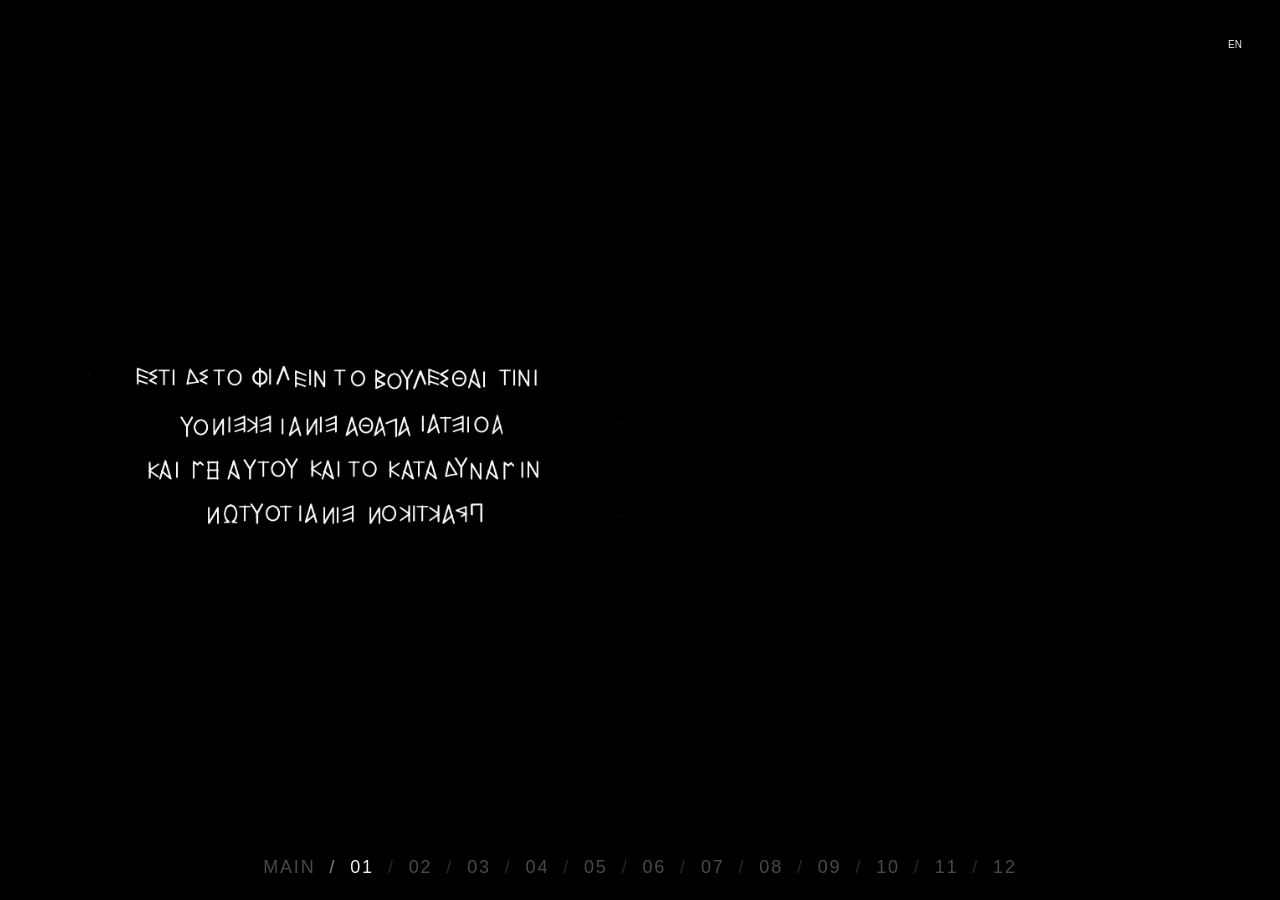
==== 01.html @ e30f0415 "Refine detail navigation and reading pace Double desktop fold highlighting, add mobile previous/next" ====
<!doctype html>
<html lang="ko">
<head>
  <meta charset="utf-8">
  <meta name="viewport" content="width=device-width, initial-scale=1">
  <meta name="description" content="Love receptor is an interactive reading experience exploring how love is written, translated, and revealed across twelve languages and literary traditions.">
  <meta name="theme-color" content="#000000">
  <meta name="robots" content="index, follow">
  <link rel="icon" type="image/png" sizes="64x64" href="favicon.png">
  <link rel="apple-touch-icon" sizes="180x180" href="apple-touch-icon.png">
  <link rel="canonical" href="https://taejuneyoun.github.io/Love-receptor/01.html">
  <meta property="og:type" content="website">
  <meta property="og:url" content="https://taejuneyoun.github.io/Love-receptor/01.html">
  <meta property="og:site_name" content="Love receptor">
  <meta property="og:title" content="Love receptor">
  <meta property="og:description" content="Love receptor is an interactive reading experience exploring how love is written, translated, and revealed across twelve languages and literary traditions.">
  <meta property="og:image" content="https://taejuneyoun.github.io/Love-receptor/og-preview.png">
  <meta property="og:image:type" content="image/png">
  <meta property="og:image:width" content="2816">
  <meta property="og:image:height" content="2136">
  <meta property="og:image:alt" content="Love receptor interactive works floating in three-dimensional space">
  <meta name="twitter:card" content="summary_large_image">
  <meta name="twitter:title" content="Love receptor">
  <meta name="twitter:description" content="Love receptor is an interactive reading experience exploring how love is written, translated, and revealed across twelve languages and literary traditions.">
  <meta name="twitter:image" content="https://taejuneyoun.github.io/Love-receptor/og-preview.png">
  <script src="entry-transition.js"></script>
  <link rel="stylesheet" href="cursor.css">
  <script src="cursor.js" defer></script>
  <script src="mobile-navigation.js" defer></script>
  <title>Love receptor — 01</title>
  <style>
    :root { --ink: #000000; --paper: #f1f0eb; }
    * { box-sizing: border-box; }
    html { background: var(--ink); }
    body {
      margin: 0;
      background: var(--ink);
      color: var(--paper);
      font-family: "Helvetica Neue", Helvetica, Arial, sans-serif;
      font-weight: 300;
    }
    button, a { color: inherit; font: inherit; }
    button { border: 0; background: none; cursor: pointer; }
    .site-shell {
      min-height: 100svh;
      padding: 30px 38px 58px;
      display: flex;
      flex-direction: column;
    }
    header {
      min-height: 28px;
      display: flex;
      align-items: center;
      justify-content: flex-end;
      font-size: 10px;
      letter-spacing: .18em;
    }
    .brand { text-decoration: none; }
    .pages {
      position: fixed;
      left: 50%;
      bottom: 22px;
      z-index: 10;
      display: flex;
      gap: 7px;
      font-size: 9px;
      white-space: nowrap;
      transform: translateX(-50%);
    }
    .pages a { text-decoration: none; opacity: .3; }
    .pages a + a::before { content: "/"; margin-right: 7px; opacity: .55; }
    .pages a.active, .pages a:hover { opacity: 1; }
    .language { display: flex; align-items: center; gap: 10px; }
    .language button { padding: 3px 0; opacity: .34; transition: opacity .2s; }
    .language button + button::before { content: "/"; margin-right: 10px; opacity: .6; }
    .language button.active, .language button:hover { opacity: 1; }
    .work {
      flex: 1;
      display: grid;
      grid-template-columns: minmax(0, 1.08fr) minmax(320px, .92fr);
      gap: clamp(50px, 8vw, 150px);
      align-items: center;
      padding: 7vh 3vw 8vh;
    }
    .inscription {
      position: relative;
      height: min(62vh, 610px);
      min-height: 430px;
      overflow: hidden;
      cursor: crosshair;
      touch-action: none;
      user-select: none;
    }
    .inscription.dragging { cursor: grabbing; }
    .inscription canvas { position: absolute; inset: 0; z-index: 1; }
    .glyph-artwork {
      position: absolute;
      z-index: 2;
      pointer-events: none;
      mix-blend-mode: difference;
      max-width: none;
      user-select: none;
    }
    .direction {
      position: absolute;
      left: 0;
      right: 0;
      z-index: 3;
      display: flex;
      flex-direction: column;
      justify-content: space-around;
      color: #777;
      font-size: 9px;
      pointer-events: none;
      opacity: 1;
    }
    .direction span:nth-child(odd) { align-self: flex-start; margin-left: 6px; }
    .direction span:nth-child(even) { align-self: flex-end; margin-right: 6px; }
    .direction span { opacity: .22; transition: color .18s ease, opacity .18s ease; }
    .inscription:is(:hover, .dragging) .direction span.current { color: var(--paper); opacity: .96; }
    .translation {
      position: relative;
      min-height: min(62vh, 610px);
      display: flex;
      flex-direction: column;
      justify-content: center;
    }
    .translated-copy {
      font-family: Georgia, "Times New Roman", serif;
      font-size: clamp(12px, 1.025vw, 18.5px);
      font-weight: 400;
      line-height: 1.28;
      letter-spacing: -.025em;
    }
    .translated-copy p { margin: 0; }
    .translated-copy .character {
      display: inline-block;
      transition: filter .22s ease, opacity .22s ease;
      will-change: filter;
    }
    .translated-copy .spacer { height: .8em; }
    .translated-copy .citation {
      max-height: 0;
      margin-top: 0;
      overflow: hidden;
      opacity: 0;
      transform: translateY(5px);
      transition: opacity .9s ease, transform .9s ease, max-height .9s ease, margin-top .9s ease;
      font-family: Georgia, "Times New Roman", serif;
    }
    .translated-copy .citation.visible {
      max-height: 3em;
      margin-top: 1.6em;
      opacity: .38;
      transform: translateY(0);
    }
    @media (max-width: 820px) {
      .site-shell { padding: 22px 20px 50px; }
      .work { grid-template-columns: 1fr; gap: 72px; padding: 8vh 0; }
      .inscription { height: 48vh; min-height: 340px; }
      .translation { min-height: 430px; }
    }
    @media (prefers-reduced-motion: reduce) {
      * { transition: none !important; }
    }
  </style>
  <link rel="stylesheet" href="mobile.css">
</head>
<body>
  <main class="site-shell">
    <header>
      <nav class="pages" aria-label="Pages">
        <a href="MAIN.html">MAIN</a>
        <a class="active" href="01.html" aria-current="page">01</a>
        <a href="02.html">02</a>
        <a href="03.html">03</a>
        <a href="04.html">04</a>
        <a href="05.html">05</a>
        <a href="06.html">06</a>
        <a href="07.html">07</a>
        <a href="08.html">08</a>
        <a href="09.html">09</a>
        <a href="10.html">10</a>
        <a href="11.html">11</a>
        <a href="12.html">12</a>
      </nav>
      <div class="language" aria-label="English translation">
        <button type="button" data-lang="EN">EN</button>
      </div>
    </header>

    <section class="work" id="top">
      <div class="inscription" aria-label="Drag across the inscription and follow the zigzag path">
        <canvas></canvas>
        <img class="glyph-artwork" src="Barbarian-Love-inscription.png" alt="" draggable="false">
        <div class="direction" aria-hidden="true">
          <span>→</span><span>←</span><span>→</span><span>←</span>
        </div>
      </div>

      <article class="translation">
        <div class="translated-copy" aria-live="polite"></div>
      </article>
    </section>
  </main>

  <script>
    (() => {
      const rows = 4;
      const translations = {
        EN: [
          "To love is to consider what is good for another,",
          "to wish it solely for that person’s sake,",
          "and, as far as one can, to turn that wish into action.",
          "Aristotle, Rhetoric II.4, 1380b35–1381a1"
        ],
        KOR: [
          "사랑한다는 것은, 누군가에게 좋은 일이 무엇인지 헤아리고,",
          "그것을 오직 그 사람을 위해 바라는 것이다.",
          "그리고 할 수 있는 한, 그 바람을 행동으로 옮기는 것이다.",
          "Aristotle, Rhetoric II.4, 1380b35–1381a1"
        ]
      };

      const area = document.querySelector(".inscription");
      const canvas = area.querySelector("canvas");
      const artwork = area.querySelector(".glyph-artwork");
      const direction = area.querySelector(".direction");
      const translatedCopy = document.querySelector(".translated-copy");
      const languageButtons = document.querySelectorAll("[data-lang]");
      let language = /^ko\b/i.test(navigator.language) ? "KOR" : "EN";
      let languagePinned = false;
      let progress = 0;
      let dragging = false;
      let gestureProgress = 0;
      let gestureActivated = false;
      let gestureInvalid = false;
      let lastPointer = null;
      let characterSpans = [];
      let citationElement = null;
      let lastAdvanceTime = 0;
      let activePointerId = null;
      let autoFinishing = false;
      const mobileInteraction = window.matchMedia("(max-width: 820px), (hover: none) and (pointer: coarse)").matches;

      const sourceWidth = 2940;
      const sourceHeight = 1606;
      const crop = { x: 300, y: 560, width: 1110, height: 450 };

      function artworkLayout(width, height) {
        const scaleFactor = window.matchMedia("(max-width: 820px)").matches ? 1 : 0.84;
        const scale = Math.min(width / crop.width, height / crop.height) * scaleFactor;
        const displayWidth = crop.width * scale;
        const displayHeight = crop.height * scale;
        return {
          scale,
          left: (width - displayWidth) / 2,
          top: (height - displayHeight) / 2,
          width: displayWidth,
          height: displayHeight
        };
      }

      function positionArtwork(width, height) {
        const layout = artworkLayout(width, height);
        artwork.style.width = `${sourceWidth * layout.scale}px`;
        artwork.style.height = `${sourceHeight * layout.scale}px`;
        artwork.style.left = `${layout.left - crop.x * layout.scale}px`;
        artwork.style.top = `${layout.top - crop.y * layout.scale}px`;
        const clipInset = `inset(${crop.y * layout.scale}px ${(sourceWidth - crop.x - crop.width) * layout.scale}px ${(sourceHeight - crop.y - crop.height) * layout.scale}px ${crop.x * layout.scale}px)`;
        artwork.style.clipPath = clipInset;
        artwork.style.webkitClipPath = clipInset;
        direction.style.top = `${layout.top}px`;
        direction.style.height = `${layout.height}px`;
        return layout;
      }

      function makeGuide(width, height) {
        const points = [];
        const segments = [];
        const layout = artworkLayout(width, height);
        const rowGap = 108 * layout.scale;
        const radius = rowGap / 2;
        const strokeWidth = Math.max(26, 56 * layout.scale);
        const safeInset = strokeWidth / 2 + 4;
        const leftEdge = layout.left + safeInset;
        const rightEdge = layout.left + layout.width - safeInset;
        const leftTurn = leftEdge + radius;
        const rightTurn = rightEdge - radius;
        const firstY = layout.top + 64 * layout.scale;
        const arcSteps = 28;

        for (let row = 0; row < rows; row += 1) {
          const y = firstY + rowGap * row;
          const goingRight = row % 2 === 0;
          const startX = row === 0 ? leftEdge : (goingRight ? leftTurn : rightTurn);
          const endX = row === rows - 1
            ? (goingRight ? rightEdge : leftEdge)
            : (goingRight ? rightTurn : leftTurn);
          points.push({ x: startX, y });
          points.push({ x: endX, y });
          if (row === rows - 1) continue;

          const centerX = goingRight ? rightTurn : leftTurn;
          const centerY = y + radius;
          for (let step = 1; step <= arcSteps; step += 1) {
            const t = step / arcSteps;
            const angle = goingRight
              ? -Math.PI / 2 + Math.PI * t
              : -Math.PI / 2 - Math.PI * t;
            points.push({
              x: centerX + radius * Math.cos(angle),
              y: centerY + radius * Math.sin(angle)
            });
          }
        }

        const cumulative = [0];
        for (let index = 1; index < points.length; index += 1) {
          const deltaY = points[index].y - points[index - 1].y;
          segments.push(Math.abs(deltaY) < 0.01 ? "line" : "fold");
          cumulative.push(cumulative[index - 1] + Math.hypot(
            points[index].x - points[index - 1].x,
            points[index].y - points[index - 1].y
          ));
        }
        return {
          points,
          segments,
          cumulative,
          total: cumulative[cumulative.length - 1] || 1,
          lineWidth: strokeWidth
        };
      }

      function updateDirectionMarkers(guide) {
        const markers = Array.from(direction.querySelectorAll("span"));
        const contentSegments = guide.segments
          .map((kind, index) => ({ kind, index }))
          .filter(({ kind, index }) => kind !== "fold" && guide.cumulative[index + 1] - guide.cumulative[index] > 1);
        const distance = guide.total * progress;
        let activeOrder = 0;
        contentSegments.forEach(({ index }, order) => {
          if (distance >= guide.cumulative[index + 1] - 0.5) {
            activeOrder = Math.min(order + 1, contentSegments.length - 1);
          }
        });
        markers.forEach((marker, index) => marker.classList.toggle("current", index === activeOrder));
      }

      function draw() {
        const rect = area.getBoundingClientRect();
        const dpr = Math.min(window.devicePixelRatio || 1, 2);
        canvas.width = Math.round(rect.width * dpr);
        canvas.height = Math.round(rect.height * dpr);
        canvas.style.width = `${rect.width}px`;
        canvas.style.height = `${rect.height}px`;
        positionArtwork(rect.width, rect.height);
        const context = canvas.getContext("2d");
        context.scale(dpr, dpr);
        context.lineCap = "round";
        context.lineJoin = "round";
        const guide = makeGuide(rect.width, rect.height);
        const cursorHead = pointOnGuide(guide, progress);
        const cursorGuide = {
          x: rect.left + cursorHead.x,
          y: rect.top + cursorHead.y,
          snapRadius: guide.lineWidth,
          atStart: progress <= 0.001,
          complete: progress >= 0.999,
          locked: dragging || autoFinishing
        };
        window.__barbarianCursorGuide = cursorGuide;
        window.dispatchEvent(new CustomEvent("barbarian:guidecursor", { detail: cursorGuide }));
        updateDirectionMarkers(guide);
        context.lineWidth = guide.lineWidth;
        context.strokeStyle = "#f1f0eb";
        const limit = guide.total * progress;
        context.beginPath();
        context.moveTo(guide.points[0].x, guide.points[0].y);
        for (let index = 1; index < guide.points.length; index += 1) {
          const startDistance = guide.cumulative[index - 1];
          const endDistance = guide.cumulative[index];
          if (limit >= endDistance) {
            context.lineTo(guide.points[index].x, guide.points[index].y);
            continue;
          }
          if (limit > startDistance) {
            const ratio = (limit - startDistance) / (endDistance - startDistance);
            const start = guide.points[index - 1];
            const end = guide.points[index];
            context.lineTo(
              start.x + (end.x - start.x) * ratio,
              start.y + (end.y - start.y) * ratio
            );
          }
          break;
        }
        if (progress > 0) context.stroke();
      }

      function buildTranslation() {
        translatedCopy.replaceChildren();
        characterSpans = [];
        citationElement = null;
        translations[language].forEach((line) => {
          if (!line) {
            const spacer = document.createElement("div");
            spacer.className = "spacer";
            translatedCopy.appendChild(spacer);
            return;
          }
          const paragraph = document.createElement("p");
          const isCitation = line.startsWith("Aristotle,");
          if (isCitation) {
            paragraph.className = "citation";
            paragraph.textContent = line;
            citationElement = paragraph;
            translatedCopy.appendChild(paragraph);
            return;
          }
          Array.from(line).forEach((character) => {
            const span = document.createElement("span");
            span.className = "character";
            span.textContent = character === " " ? "\u00a0" : character;
            paragraph.appendChild(span);
            characterSpans.push(span);
          });
          translatedCopy.appendChild(paragraph);
        });
        updateTranslation();
      }

      function updateTranslation() {
        document.body.classList.toggle("highlight-complete", progress >= 0.999);
        const revealed = progress * characterSpans.length;
        characterSpans.forEach((span, index) => {
          const characterProgress = Math.min(1, Math.max(0, revealed - index));
          span.style.filter = `blur(${(1 - characterProgress) * 12}px)`;
          span.style.opacity = 0.16 + characterProgress * 0.84;
        });
        if (citationElement) {
          citationElement.classList.toggle("visible", progress >= 0.999 && !dragging);
        }
      }

      function pointerPosition(event) {
        const rect = area.getBoundingClientRect();
        return { x: event.clientX - rect.left, y: event.clientY - rect.top };
      }

      function pointOnGuide(guide, amount) {
        const target = guide.total * amount;
        for (let index = 1; index < guide.points.length; index += 1) {
          if (guide.cumulative[index] < target) continue;
          const startDistance = guide.cumulative[index - 1];
          const segmentDistance = guide.cumulative[index] - startDistance || 1;
          const ratio = Math.min(1, Math.max(0, (target - startDistance) / segmentDistance));
          const start = guide.points[index - 1];
          const end = guide.points[index];
          return {
            x: start.x + (end.x - start.x) * ratio,
            y: start.y + (end.y - start.y) * ratio,
            tangentX: (end.x - start.x) / segmentDistance,
            tangentY: (end.y - start.y) / segmentDistance
          };
        }
        const end = guide.points[guide.points.length - 1];
        return { x: end.x, y: end.y, tangentX: -1, tangentY: 0 };
      }

      function projectToGuide(pointer, guide, minimum, maximum) {
        let closest = null;
        for (let index = 1; index < guide.points.length; index += 1) {
          const start = guide.points[index - 1];
          const end = guide.points[index];
          const dx = end.x - start.x;
          const dy = end.y - start.y;
          const lengthSquared = dx * dx + dy * dy || 1;
          const t = Math.min(1, Math.max(0,
            ((pointer.x - start.x) * dx + (pointer.y - start.y) * dy) / lengthSquared
          ));
          const distanceAlong = guide.cumulative[index - 1] + Math.sqrt(lengthSquared) * t;
          const candidate = distanceAlong / guide.total;
          if (candidate < minimum || candidate > maximum) continue;
          const projectedX = start.x + dx * t;
          const projectedY = start.y + dy * t;
          const distance = Math.hypot(pointer.x - projectedX, pointer.y - projectedY);
          if (!closest || distance < closest.distance) closest = { candidate, distance };
        }
        return closest;
      }

      function segmentState(guide, amount) {
        const distance = guide.total * amount;
        for (let index = 0; index < guide.segments.length; index += 1) {
          const startDistance = guide.cumulative[index];
          const endDistance = guide.cumulative[index + 1];
          if (distance > endDistance && index < guide.segments.length - 1) continue;
          const segmentLength = endDistance - startDistance || 1;
          return {
            index,
            kind: guide.segments[index],
            local: Math.min(1, Math.max(0, (distance - startDistance) / segmentLength))
          };
        }
        return { index: guide.segments.length - 1, kind: "line", local: 1 };
      }

      function finalContentSegment(guide) {
        for (let index = guide.segments.length - 1; index >= 0; index -= 1) {
          if (guide.segments[index] !== "fold") return index;
        }
        return guide.segments.length - 1;
      }

      function finishAutomatically() {
        if (autoFinishing) return;
        autoFinishing = true;
        dragging = false;
        lastPointer = null;
        area.classList.remove("dragging");
        if (activePointerId !== null) {
          try {
            if (area.hasPointerCapture(activePointerId)) area.releasePointerCapture(activePointerId);
          } catch {}
        }
        activePointerId = null;
        const startProgress = progress;
        const startedAt = performance.now();
        const duration = 980;

        function animate(now) {
          const elapsed = Math.min(1, (now - startedAt) / duration);
          const eased = 1 - Math.pow(1 - elapsed, 3);
          progress = startProgress + (1 - startProgress) * eased;
          gestureProgress = progress;
          draw();
          updateTranslation();
          if (elapsed < 1) {
            requestAnimationFrame(animate);
            return;
          }
          progress = 1;
          gestureProgress = 1;
          autoFinishing = false;
          draw();
          updateTranslation();
        }
        requestAnimationFrame(animate);
      }

      function followGuide(event) {
        if (gestureInvalid || autoFinishing) return;
        const rect = area.getBoundingClientRect();
        const pointer = pointerPosition(event);
        const guide = makeGuide(rect.width, rect.height);
        const tolerance = guide.lineWidth * (mobileInteraction ? 1.4 : 0.9);
        const tangent = pointOnGuide(guide, gestureProgress);

        if (lastPointer) {
          const movementX = pointer.x - lastPointer.x;
          const movementY = pointer.y - lastPointer.y;
          const movementLength = Math.hypot(movementX, movementY);
          if (movementLength > 3) {
            const direction = (movementX * tangent.tangentX + movementY * tangent.tangentY) / movementLength;
            if (direction < -0.18 && !gestureActivated) {
              gestureInvalid = true;
              return;
            }
          }
        }
        lastPointer = pointer;

        const projection = projectToGuide(
          pointer,
          guide,
          Math.max(0, gestureProgress - 0.02),
          Math.min(1, gestureProgress + 0.095)
        );
        if (!projection || projection.distance > tolerance) return;
        const requestedAdvance = projection.candidate - gestureProgress;
        if (requestedAdvance <= 0.001) return;
        if (!gestureActivated && projection.candidate - progress < 0.006) return;

        const now = performance.now();
        const elapsed = Math.min(0.05, Math.max(1 / 120, (now - lastAdvanceTime) / 1000));
        lastAdvanceTime = now;
        const state = segmentState(guide, gestureProgress);
        const foldGap = (index) => {
          const start = guide.points[index];
          const end = guide.points[index + 1];
          const previous = guide.points[Math.max(0, index - 1)];
          const previousDx = start.x - previous.x;
          const previousDy = start.y - previous.y;
          return Math.abs(previousDx) >= Math.abs(previousDy)
            ? Math.abs(end.y - start.y)
            : Math.abs(end.x - start.x);
        };
        const foldGaps = guide.segments
          .map((kind, index) => kind === "fold" ? foldGap(index) : 0)
          .filter((gap) => gap > 0);
        const interlineGap = state.kind === "fold" ? foldGap(state.index) : 0;
        const largestInterlineGap = foldGaps.length ? Math.max(...foldGaps) : 0;
        const shortFold = state.kind === "fold"
          && largestInterlineGap > 0
          && interlineGap < largestInterlineGap * 0.98;
        const baseHighlightRate = 0.165;
        let maximumRate = baseHighlightRate;
        if (state.kind === "fold") maximumRate *= mobileInteraction ? 0.84 : 1.68;
        if (shortFold) maximumRate *= 0.7;
        if (mobileInteraction) maximumRate *= state.kind === "fold" ? 4 : 3;
        const maximumAdvance = Math.max(0.00035, maximumRate * elapsed);

        gestureActivated = true;
        gestureProgress = Math.min(projection.candidate, gestureProgress + maximumAdvance);
        progress = Math.max(progress, gestureProgress);
        draw();
        updateTranslation();

        const finalIndex = finalContentSegment(guide);
        const finalStart = guide.cumulative[finalIndex];
        const finalEnd = guide.cumulative[finalIndex + 1];
        const finalLength = finalEnd - finalStart || 1;
        const finalLocal = (progress * guide.total - finalStart) / finalLength;
        if (finalLocal >= 0.8) finishAutomatically();
      }

      function beginDragFromPoint(event, pointerId = null) {
        if (autoFinishing || progress >= 1) return;
        const rect = area.getBoundingClientRect();
        const guide = makeGuide(rect.width, rect.height);
        const pointer = pointerPosition(event);
        const head = pointOnGuide(guide, progress);
        const startTolerance = guide.lineWidth * (mobileInteraction ? 1.65 : 1);
        if (Math.hypot(pointer.x - head.x, pointer.y - head.y) > startTolerance) return;

        if (pointerId !== null && typeof area.setPointerCapture === "function") {
          try { area.setPointerCapture(pointerId); } catch {}
        }
        activePointerId = pointerId;
        dragging = true;
        gestureProgress = progress;
        gestureActivated = false;
        gestureInvalid = false;
        lastPointer = pointer;
        lastAdvanceTime = performance.now();
        area.classList.add("dragging");
        draw();
      }

      function endDrag() {
        dragging = false;
        activePointerId = null;
        lastPointer = null;
        area.classList.remove("dragging");
        draw();
        updateTranslation();
      }

      const useTouchEvents = mobileInteraction && "ontouchstart" in window;
      if (useTouchEvents) {
        area.addEventListener("touchstart", (event) => {
          const touch = event.changedTouches[0];
          if (!touch) return;
          beginDragFromPoint(touch, touch.identifier);
          if (dragging && event.cancelable) event.preventDefault();
        }, { passive: false });
        area.addEventListener("touchmove", (event) => {
          if (!dragging) return;
          const touch = Array.from(event.touches).find((item) => item.identifier === activePointerId)
            || event.touches[0];
          if (!touch) return;
          if (event.cancelable) event.preventDefault();
          followGuide(touch);
        }, { passive: false });
        ["touchend", "touchcancel"].forEach((type) => {
          area.addEventListener(type, (event) => {
            if (!dragging) return;
            const ended = Array.from(event.changedTouches).some(
              (touch) => touch.identifier === activePointerId
            );
            if (!ended && event.touches.length) return;
            if (event.cancelable) event.preventDefault();
            endDrag();
          }, { passive: false });
        });
      } else {
        area.addEventListener("pointerdown", (event) => {
          beginDragFromPoint(event, event.pointerId);
        });
        area.addEventListener("pointermove", (event) => {
          if (dragging) followGuide(event);
        });
        ["pointerup", "pointercancel"].forEach((type) => {
          area.addEventListener(type, endDrag);
        });
      }

      function updateLanguageInterface() {
        document.documentElement.lang = language === "KOR" ? "ko" : "en";
        languageButtons.forEach((button) => {
          button.classList.toggle("active", language === "EN");
        });
      }

      async function detectLanguage() {
        const fallback = /^ko\b/i.test(navigator.language) ? "KOR" : "EN";
        try {
          const response = await fetch("https://api.country.is/", { cache: "no-store" });
          if (!response.ok) throw new Error("Location unavailable");
          const location = await response.json();
          if (languagePinned) return;
          language = String(location.country || "").toUpperCase() === "KR" ? "KOR" : "EN";
        } catch {
          if (languagePinned) return;
          language = fallback;
        }
        updateLanguageInterface();
        buildTranslation();
      }

      languageButtons.forEach((button) => {
        button.addEventListener("click", () => {
          languagePinned = true;
          language = "EN";
          updateLanguageInterface();
          buildTranslation();
        });
      });

      new ResizeObserver(draw).observe(area);
      updateLanguageInterface();
      buildTranslation();
      detectLanguage();
      draw();
    })();
  </script>
</body>
</html>
---- cursor.css ----
:root {
  --cursor-paper: #f1f0eb;
}

body.custom-cursor-enabled,
body.custom-cursor-enabled * {
  cursor: none !important;
}

html.from-main-transition .site-shell {
  opacity: 0;
}

html.from-main-transition.entry-revealing .site-shell {
  animation: entry-content-reveal 560ms cubic-bezier(.22, 1, .36, 1) both;
}

html.from-main-transition .custom-cursor {
  opacity: 0 !important;
}

.entry-transition {
  position: fixed;
  inset: 0;
  z-index: 20000;
  overflow: hidden;
  background: #000000;
  pointer-events: none;
  opacity: 1;
  transition: opacity 560ms cubic-bezier(.22, 1, .36, 1) 60ms;
}

.entry-transition.is-revealing {
  opacity: 0;
}

@keyframes entry-content-reveal {
  from {
    opacity: 0;
    transform: scale(.992);
  }
  to {
    opacity: 1;
    transform: scale(1);
  }
}

.custom-cursor {
  position: fixed;
  left: 0;
  top: 0;
  z-index: 9999;
  width: 0;
  height: 0;
  pointer-events: none;
  opacity: 0;
  transform: translate3d(-100px, -100px, 0);
  transition: opacity 120ms ease;
  will-change: transform;
}

.custom-cursor.snapped {
  transition: opacity 120ms ease, transform 180ms cubic-bezier(.22, 1, .36, 1);
}

.custom-cursor.visible {
  opacity: 1;
}

.custom-cursor-shape {
  position: absolute;
  left: -13px;
  top: -13px;
  width: 26px;
  height: clamp(220px, 42vh, 560px);
  border-radius: 999px;
  background: var(--cursor-paper);
  transform: rotate(-20deg);
  transform-origin: 13px 13px;
  box-shadow: 0 0 1px rgba(255, 255, 255, .5);
  transition:
    left 640ms cubic-bezier(.22, 1, .36, 1),
    top 640ms cubic-bezier(.22, 1, .36, 1),
    width 640ms cubic-bezier(.22, 1, .36, 1),
    height 640ms cubic-bezier(.22, 1, .36, 1),
    transform 640ms cubic-bezier(.22, 1, .36, 1);
  will-change: left, top, width, height, transform;
}

body:not(.main-page) .custom-cursor-shape {
  height: clamp(66px, 12.6vh, 168px);
}

body.highlight-complete .custom-cursor-shape {
  left: -17px;
  top: -17px;
  width: 34px;
  height: 34px;
  transform: rotate(0deg);
}

body.main-page .custom-cursor-shape {
  background: #000000;
  box-shadow: 0 0 1px rgba(0, 0, 0, .45);
}

body.main-page .custom-cursor-label {
  color: #ffffff;
}

.custom-cursor-label {
  position: absolute;
  left: 0;
  top: 0;
  z-index: 2;
  min-width: 20px;
  color: #000000;
  font-family: "Helvetica Neue", Helvetica, Arial, sans-serif;
  font-size: 8px;
  font-weight: 500;
  line-height: 1;
  letter-spacing: .06em;
  text-align: center;
  opacity: 0;
  transform: translate(-50%, -50%);
  transition: opacity 100ms ease;
}

.custom-cursor.has-label .custom-cursor-label {
  opacity: 1;
}

@media (pointer: coarse), (hover: none) {
  .custom-cursor { display: none; }
  body.custom-cursor-enabled,
  body.custom-cursor-enabled * { cursor: auto !important; }
}

@media (prefers-reduced-motion: reduce) {
  .custom-cursor-shape { transition: none; }
  html.from-main-transition .site-shell { opacity: 1; }
  html.from-main-transition.entry-revealing .site-shell { animation: none; }
  .entry-transition { transition-duration: 180ms; }
}
---- mobile.css ----
@media (max-width: 820px) {
  html,
  body {
    width: 100%;
    min-height: 100%;
    overflow: hidden;
  }

  .site-shell {
    width: 100%;
    height: 100svh;
    min-height: 100svh;
    padding: 0 72px 0 22px !important;
    overflow: hidden;
  }

  header {
    position: static;
    min-height: 0 !important;
  }

  .language {
    display: none !important;
  }

  .pages a[href="12.html"] {
    display: none !important;
  }

  .pages {
    display: none !important;
  }

  .mobile-detail-navigation {
    position: fixed;
    inset: 0;
    z-index: 50;
    pointer-events: none;
  }

  .mobile-detail-navigation a {
    position: fixed;
    color: #ffffff;
    text-decoration: none;
    opacity: .26;
    pointer-events: auto;
    touch-action: manipulation;
    -webkit-tap-highlight-color: transparent;
    transition: opacity 90ms linear;
  }

  .mobile-detail-navigation a:active,
  .mobile-detail-navigation a.is-pressed {
    opacity: 1;
  }

  .mobile-page-step {
    top: 50%;
    min-width: 44px;
    min-height: 84px;
    display: grid;
    place-items: center;
    font-family: Arial, sans-serif;
    font-size: 58px;
    font-weight: 200;
    line-height: 1;
    transform: translateY(-50%);
  }

  .mobile-page-previous { left: 0; }
  .mobile-page-next { right: 0; }

  .mobile-page-main {
    right: max(20px, env(safe-area-inset-right));
    bottom: max(20px, env(safe-area-inset-bottom));
    min-width: 54px;
    min-height: 44px;
    display: grid;
    place-items: center;
    font-size: 12px;
    font-weight: 400;
    letter-spacing: .12em;
  }

  .mobile-touch-prompt {
    position: fixed;
    z-index: 45;
    border-radius: 50%;
    background: #ffffff;
    pointer-events: none;
    mix-blend-mode: difference;
    transform: translate(-50%, -50%);
    animation: mobile-touch-breathe 1.45s ease-in-out infinite;
  }

  .work {
    flex: 1;
    display: flex !important;
    flex-direction: column;
    gap: 0 !important;
    align-items: stretch !important;
    width: 100%;
    height: 100svh;
    min-height: 100svh;
    padding: 4svh 0 4svh !important;
    transform: none;
    transform-origin: 50% 48%;
    transition: none;
  }

  .inscription {
    flex: 0 0 62svh;
    width: 100%;
    height: 62svh !important;
    min-height: 0 !important;
    touch-action: none;
    -webkit-user-select: none;
    user-select: none;
  }

  .translation {
    flex: 1 1 auto;
    width: 100%;
    min-height: 0 !important;
    padding: 2svh 0 3svh;
    justify-content: center !important;
  }

  .translated-copy {
    max-width: 100%;
    font-size: clamp(11px, 2.9vw, 14px) !important;
    line-height: 1.4 !important;
    letter-spacing: -.02em !important;
  }

  .translated-copy .citation.visible {
    margin-top: 1.35em !important;
  }
}

@keyframes mobile-touch-breathe {
  0%, 100% { opacity: .38; transform: translate(-50%, -50%) scale(.84); }
  50% { opacity: .92; transform: translate(-50%, -50%) scale(1.08); }
}

@media (min-width: 821px) {
  .pages {
    gap: 14px !important;
    font-size: 18px !important;
  }

  .pages a + a::before {
    margin-right: 14px !important;
  }
}

@media (max-width: 820px) and (prefers-reduced-motion: reduce) {
  .work {
    transform: none !important;
    transition: none !important;
  }

  .mobile-touch-prompt {
    animation-duration: 2.4s;
  }
}

@media (max-width: 820px) and (orientation: landscape) {
  .site-shell {
    padding: 0 72px 0 20px !important;
  }

  .work {
    flex-direction: row;
    gap: 34px !important;
    align-items: center !important;
    padding: 7svh 0 !important;
  }

  .inscription {
    flex: 1 1 62%;
    height: 86svh !important;
  }

  .translation {
    flex: 0 0 34%;
    height: 86svh;
  }

  .translated-copy {
    font-size: clamp(10px, 1.55vw, 13px) !important;
  }
}
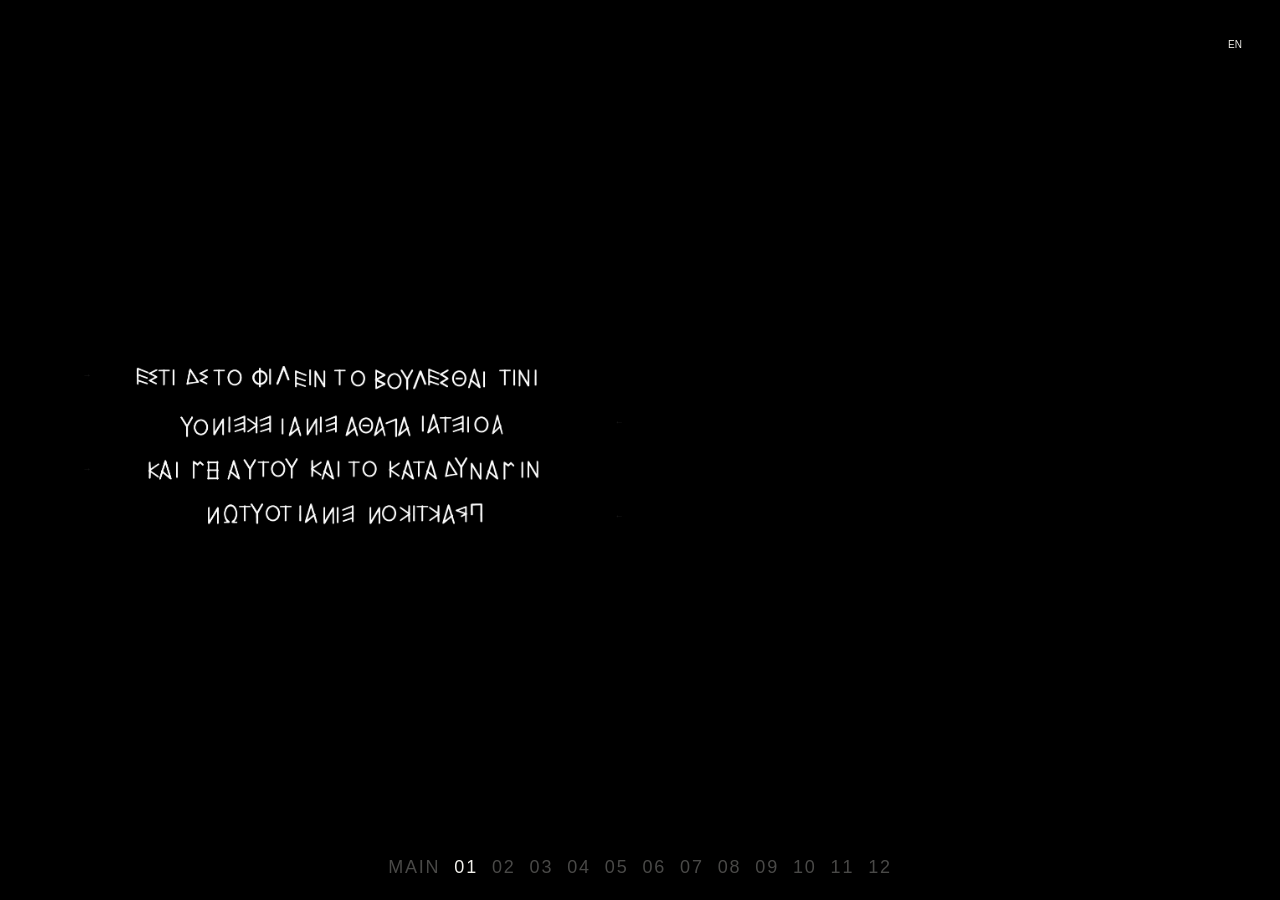
==== commit ba1af7a7: "Give Greek mobile inscription full width" ====
--- a/01.html
+++ b/01.html
@@ -166,7 +166,7 @@
   </style>
   <link rel="stylesheet" href="mobile.css">
 </head>
-<body>
+<body class="page-01">
   <main class="site-shell">
     <header>
       <nav class="pages" aria-label="Pages">
@@ -241,6 +241,7 @@
       let lastAdvanceTime = 0;
       let activePointerId = null;
       let autoFinishing = false;
+      let latestGuide = null;
       const mobileInteraction = window.matchMedia("(max-width: 820px), (hover: none) and (pointer: coarse)").matches;
 
       const sourceWidth = 2940;
@@ -315,6 +316,14 @@
           }
         }
 
+        if (mobileInteraction) {
+          const mobileGuideInset = strokeWidth / 2 + 2;
+          points.forEach((point) => {
+            point.x = Math.max(mobileGuideInset, Math.min(width - mobileGuideInset, point.x));
+            point.y = Math.max(mobileGuideInset, Math.min(height - mobileGuideInset, point.y));
+          });
+        }
+
         const cumulative = [0];
         for (let index = 1; index < points.length; index += 1) {
           const deltaY = points[index].y - points[index - 1].y;
@@ -361,6 +370,7 @@
         context.lineCap = "round";
         context.lineJoin = "round";
         const guide = makeGuide(rect.width, rect.height);
+        latestGuide = guide;
         const cursorHead = pointOnGuide(guide, progress);
         const cursorGuide = {
           x: rect.left + cursorHead.x,
@@ -431,9 +441,26 @@
         updateTranslation();
       }
 
+      function contentRevealProgress(guide, pathProgress) {
+        if (!guide) return pathProgress;
+        const distance = guide.total * pathProgress;
+        let contentTotal = 0;
+        let revealedContent = 0;
+        guide.segments.forEach((kind, index) => {
+          if (kind === "fold") return;
+          const start = guide.cumulative[index];
+          const end = guide.cumulative[index + 1];
+          const length = Math.max(0, end - start);
+          contentTotal += length;
+          revealedContent += Math.max(0, Math.min(length, distance - start));
+        });
+        return contentTotal > 0 ? Math.min(1, revealedContent / contentTotal) : pathProgress;
+      }
+
       function updateTranslation() {
         document.body.classList.toggle("highlight-complete", progress >= 0.999);
-        const revealed = progress * characterSpans.length;
+        const revealProgress = contentRevealProgress(latestGuide, progress);
+        const revealed = revealProgress * characterSpans.length;
         characterSpans.forEach((span, index) => {
           const characterProgress = Math.min(1, Math.max(0, revealed - index));
           span.style.filter = `blur(${(1 - characterProgress) * 12}px)`;
--- a/cursor.css
+++ b/cursor.css
@@ -136,6 +136,32 @@
   body.custom-cursor-enabled * { cursor: auto !important; }
 }
 
+@media (min-width: 3000px) and (min-height: 1600px) and (pointer: fine) {
+  .custom-cursor-shape {
+    left: -26px;
+    top: -26px;
+    width: 52px;
+    height: clamp(440px, 42vh, 1120px);
+    transform-origin: 26px 26px;
+  }
+
+  body:not(.main-page) .custom-cursor-shape {
+    height: clamp(132px, 12.6vh, 336px);
+  }
+
+  body.highlight-complete .custom-cursor-shape {
+    left: -34px;
+    top: -34px;
+    width: 68px;
+    height: 68px;
+  }
+
+  .custom-cursor-label {
+    min-width: 40px;
+    font-size: 16px;
+  }
+}
+
 @media (prefers-reduced-motion: reduce) {
   .custom-cursor-shape { transition: none; }
   html.from-main-transition .site-shell { opacity: 1; }
--- a/mobile.css
+++ b/mobile.css
@@ -10,7 +10,7 @@
     width: 100%;
     height: 100svh;
     min-height: 100svh;
-    padding: 0 72px 0 22px !important;
+    padding: 0 38px !important;
     overflow: hidden;
   }
 
@@ -33,20 +33,29 @@
 
   .mobile-detail-navigation {
     position: fixed;
-    inset: 0;
+    left: 0;
+    right: 0;
+    bottom: max(10px, env(safe-area-inset-bottom));
+    height: 58px;
     z-index: 50;
     pointer-events: none;
+    background: transparent !important;
+    box-shadow: none !important;
+    -webkit-backdrop-filter: none !important;
+    backdrop-filter: none !important;
   }
 
   .mobile-detail-navigation a {
-    position: fixed;
+    position: absolute;
     color: #ffffff;
     text-decoration: none;
-    opacity: .26;
+    opacity: .58;
     pointer-events: auto;
     touch-action: manipulation;
     -webkit-tap-highlight-color: transparent;
     transition: opacity 90ms linear;
+    background: transparent !important;
+    box-shadow: none !important;
   }
 
   .mobile-detail-navigation a:active,
@@ -56,31 +65,77 @@
 
   .mobile-page-step {
     top: 50%;
-    min-width: 44px;
-    min-height: 84px;
+    width: 54px;
+    height: 54px;
     display: grid;
     place-items: center;
-    font-family: Arial, sans-serif;
-    font-size: 58px;
-    font-weight: 200;
-    line-height: 1;
     transform: translateY(-50%);
   }
 
-  .mobile-page-previous { left: 0; }
-  .mobile-page-next { right: 0; }
+  .mobile-page-previous { left: max(18px, env(safe-area-inset-left)); }
+  .mobile-page-next { right: max(18px, env(safe-area-inset-right)); }
 
   .mobile-page-main {
-    right: max(20px, env(safe-area-inset-right));
-    bottom: max(20px, env(safe-area-inset-bottom));
-    min-width: 54px;
-    min-height: 44px;
+    left: 50%;
+    top: 50%;
+    width: 54px;
+    height: 54px;
     display: grid;
     place-items: center;
-    font-size: 12px;
-    font-weight: 400;
-    letter-spacing: .12em;
-  }
+    transform: translate(-50%, -50%);
+  }
+
+  .mobile-nav-icon {
+    position: relative;
+    display: block;
+    width: 17px;
+    height: 17px;
+  }
+
+  .mobile-nav-icon-previous::before,
+  .mobile-nav-icon-next::before {
+    content: "";
+    position: absolute;
+    left: 1.5px;
+    top: 2.5px;
+    width: 10px;
+    height: 10px;
+    border-left: 2px solid currentColor;
+    border-bottom: 2px solid currentColor;
+    border-radius: 1px;
+    transform: rotate(45deg);
+  }
+
+  .mobile-nav-icon-previous::after,
+  .mobile-nav-icon-next::after {
+    content: "";
+    position: absolute;
+    left: 4px;
+    top: 7.5px;
+    width: 11.5px;
+    height: 2px;
+    border-radius: 99px;
+    background: currentColor;
+  }
+
+  .mobile-nav-icon-next {
+    transform: scaleX(-1);
+  }
+
+  .mobile-nav-icon-close::before,
+  .mobile-nav-icon-close::after {
+    content: "";
+    position: absolute;
+    left: 7.5px;
+    top: 1px;
+    width: 2px;
+    height: 15px;
+    border-radius: 99px;
+    background: currentColor;
+  }
+
+  .mobile-nav-icon-close::before { transform: rotate(45deg); }
+  .mobile-nav-icon-close::after { transform: rotate(-45deg); }
 
   .mobile-touch-prompt {
     position: fixed;
@@ -100,9 +155,11 @@
     gap: 0 !important;
     align-items: stretch !important;
     width: 100%;
+    max-width: 100%;
     height: 100svh;
     min-height: 100svh;
-    padding: 4svh 0 4svh !important;
+    margin-inline: auto;
+    padding: calc(2svh + 10px) 0 12svh !important;
     transform: none;
     transform-origin: 50% 48%;
     transition: none;
@@ -113,21 +170,73 @@
     width: 100%;
     height: 62svh !important;
     min-height: 0 !important;
+    margin-inline: auto;
+    overflow: visible !important;
     touch-action: none;
     -webkit-user-select: none;
     user-select: none;
   }
 
+  /* Keep every reading-direction arrow visible, including when its start point
+     overlaps the white highlight cap. */
+  .direction {
+    display: flex !important;
+    visibility: visible !important;
+    opacity: 1 !important;
+    z-index: 12 !important;
+  }
+
+  .direction-markers {
+    display: block !important;
+    visibility: visible !important;
+    opacity: 1 !important;
+    z-index: 12 !important;
+    overflow: visible !important;
+  }
+
+  .direction span,
+  .direction-markers span {
+    display: block !important;
+    visibility: visible !important;
+    color: #ffffff !important;
+    opacity: .36 !important;
+    font-size: 10px !important;
+    mix-blend-mode: difference;
+  }
+
+  .inscription .direction span.current,
+  .inscription .direction-markers span.current,
+  .inscription:is(:hover, .dragging) .direction span.current,
+  .inscription:is(:hover, .dragging) .direction-markers span.current {
+    color: #ffffff !important;
+    opacity: 1 !important;
+  }
+
+  .direction-markers span.mobile-direction-forward {
+    transform: translate(calc(-50% - 18px), -50%) !important;
+  }
+
+  .direction-markers span.mobile-direction-backward {
+    transform: translate(calc(-50% + 18px), -50%) !important;
+  }
+
+  .direction-markers span.mobile-direction-down {
+    transform: translate(-50%, calc(-50% - 18px)) !important;
+  }
+
   .translation {
     flex: 1 1 auto;
     width: 100%;
     min-height: 0 !important;
-    padding: 2svh 0 3svh;
+    padding: 2svh 0 calc(3svh + 10px);
+    align-items: center !important;
     justify-content: center !important;
   }
 
   .translated-copy {
+    width: fit-content;
     max-width: 100%;
+    margin-inline: auto;
     font-size: clamp(11px, 2.9vw, 14px) !important;
     line-height: 1.4 !important;
     letter-spacing: -.02em !important;
@@ -150,7 +259,8 @@
   }
 
   .pages a + a::before {
-    margin-right: 14px !important;
+    content: none !important;
+    margin-right: 0 !important;
   }
 }
 
@@ -167,14 +277,14 @@
 
 @media (max-width: 820px) and (orientation: landscape) {
   .site-shell {
-    padding: 0 72px 0 20px !important;
+    padding: 0 38px !important;
   }
 
   .work {
     flex-direction: row;
     gap: 34px !important;
     align-items: center !important;
-    padding: 7svh 0 !important;
+    padding: calc(4svh + 10px) 0 12svh !important;
   }
 
   .inscription {
@@ -191,3 +301,43 @@
     font-size: clamp(10px, 1.55vw, 13px) !important;
   }
 }
+
+@media (min-width: 3000px) and (min-height: 1600px) {
+  .site-shell {
+    padding: 60px 76px 116px !important;
+  }
+
+  header {
+    min-height: 56px !important;
+    font-size: 20px !important;
+  }
+
+  .work {
+    grid-template-columns: minmax(0, 1.08fr) minmax(640px, .92fr) !important;
+    gap: clamp(100px, 8vw, 300px) !important;
+  }
+
+  .inscription {
+    height: min(62vh, 1220px) !important;
+    min-height: 860px !important;
+  }
+
+  .translation {
+    min-height: min(62vh, 1220px) !important;
+  }
+
+  .direction,
+  .direction-markers span {
+    font-size: 18px !important;
+  }
+
+  .translated-copy {
+    font-size: clamp(24px, 1.025vw, 37px) !important;
+  }
+
+  .pages {
+    bottom: 44px !important;
+    gap: 28px !important;
+    font-size: 36px !important;
+  }
+}
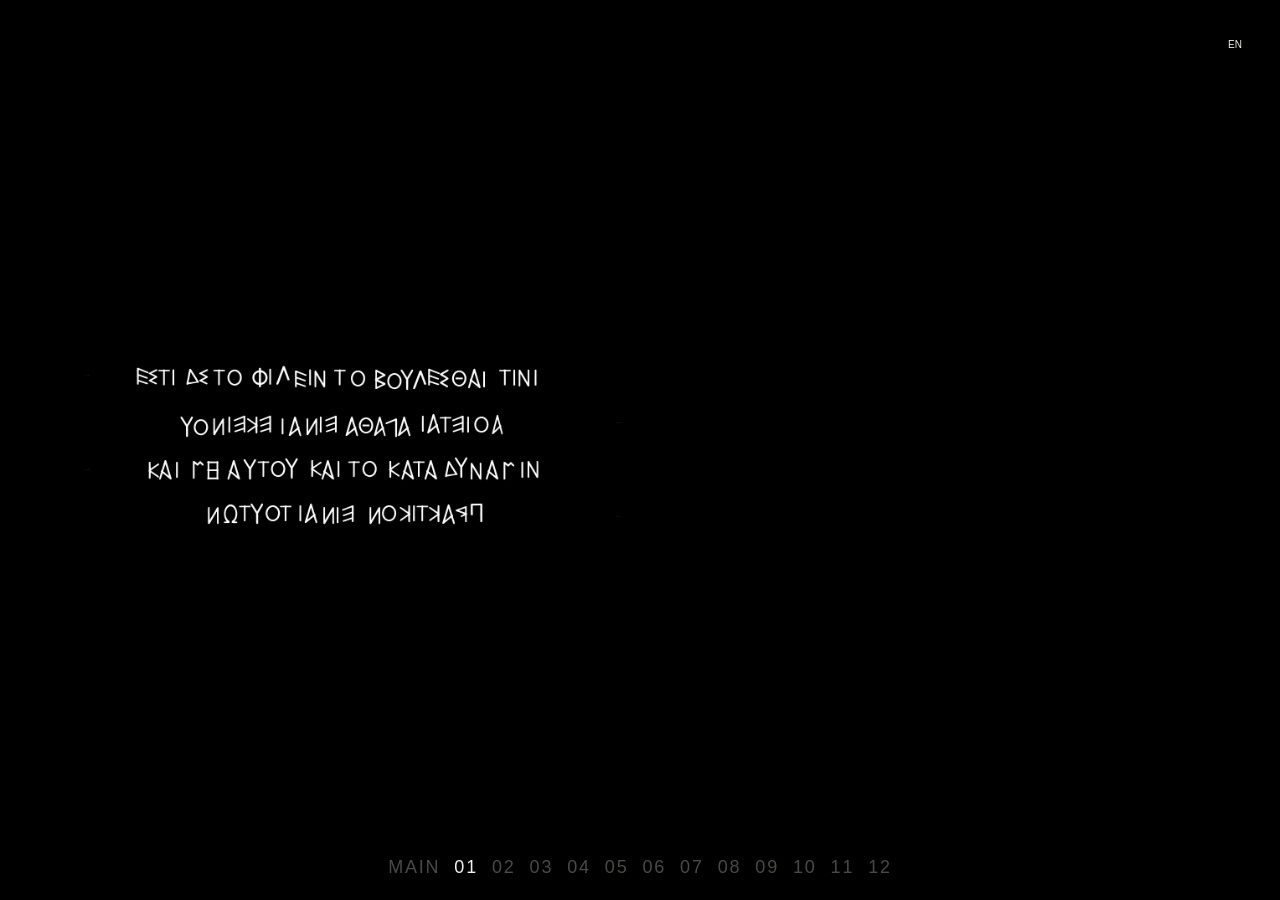
==== commit 8ccce32d: "Optimize performance, compatibility, and security" ====
--- a/01.html
+++ b/01.html
@@ -3,6 +3,8 @@
 <head>
   <meta charset="utf-8">
   <meta name="viewport" content="width=device-width, initial-scale=1">
+  <meta http-equiv="Content-Security-Policy" content="default-src 'self'; script-src 'self' 'unsafe-inline'; style-src 'self' 'unsafe-inline' https://fonts.googleapis.com; img-src 'self' data:; font-src 'self' https://fonts.gstatic.com; connect-src 'self' https://api.country.is; object-src 'none'; base-uri 'none'; form-action 'none'; frame-src 'none'; media-src 'none'">
+  <meta name="referrer" content="no-referrer">
   <meta name="description" content="Love receptor is an interactive reading experience exploring how love is written, translated, and revealed across twelve languages and literary traditions.">
   <meta name="theme-color" content="#000000">
   <meta name="robots" content="index, follow">
@@ -136,7 +138,6 @@
     .translated-copy .character {
       display: inline-block;
       transition: filter .22s ease, opacity .22s ease;
-      will-change: filter;
     }
     .translated-copy .spacer { height: .8em; }
     .translated-copy .citation {
@@ -192,7 +193,7 @@
     <section class="work" id="top">
       <div class="inscription" aria-label="Drag across the inscription and follow the zigzag path">
         <canvas></canvas>
-        <img class="glyph-artwork" src="Barbarian-Love-inscription.png" alt="" draggable="false">
+        <img class="glyph-artwork" src="Barbarian-Love-inscription.png" alt="" draggable="false" decoding="async" fetchpriority="high">
         <div class="direction" aria-hidden="true">
           <span>→</span><span>←</span><span>→</span><span>←</span>
         </div>
@@ -249,8 +250,13 @@
       const crop = { x: 300, y: 560, width: 1110, height: 450 };
 
       function artworkLayout(width, height) {
-        const scaleFactor = window.matchMedia("(max-width: 820px)").matches ? 1 : 0.84;
-        const scale = Math.min(width / crop.width, height / crop.height) * scaleFactor;
+        const mobileLayout = window.matchMedia("(max-width: 820px)").matches;
+        /* Reserve 18px on each side for the 10px arrow plus at least 2px of
+           clear space before the Greek letterforms begin. */
+        const mobileArrowClearance = mobileLayout ? 18 : 0;
+        const usableWidth = Math.max(1, width - mobileArrowClearance * 2);
+        const scaleFactor = mobileLayout ? 1 : 0.84;
+        const scale = Math.min(usableWidth / crop.width, height / crop.height) * scaleFactor;
         const displayWidth = crop.width * scale;
         const displayHeight = crop.height * scale;
         return {
@@ -733,8 +739,12 @@
 
       async function detectLanguage() {
         const fallback = /^ko\b/i.test(navigator.language) ? "KOR" : "EN";
+        const controller = typeof AbortController === "function" ? new AbortController() : null;
+        const timeoutId = controller ? setTimeout(() => controller.abort(), 2000) : 0;
         try {
-          const response = await fetch("https://api.country.is/", { cache: "no-store" });
+          const options = { cache: "no-store" };
+          if (controller) options.signal = controller.signal;
+          const response = await fetch("https://api.country.is/", options);
           if (!response.ok) throw new Error("Location unavailable");
           const location = await response.json();
           if (languagePinned) return;
@@ -742,6 +752,8 @@
         } catch {
           if (languagePinned) return;
           language = fallback;
+        } finally {
+          if (timeoutId) clearTimeout(timeoutId);
         }
         updateLanguageInterface();
         buildTranslation();
--- a/mobile.css
+++ b/mobile.css
@@ -12,6 +12,12 @@
     min-height: 100svh;
     padding: 0 38px !important;
     overflow: hidden;
+  }
+
+  /* The Greek inscription uses the full mobile width so its alternating
+     reading arrows stay clear of the long letterforms. */
+  body.page-01 .site-shell {
+    padding-inline: 0 !important;
   }
 
   header {
@@ -231,6 +237,7 @@
     padding: 2svh 0 calc(3svh + 10px);
     align-items: center !important;
     justify-content: center !important;
+    transform: translateY(-20px);
   }
 
   .translated-copy {
@@ -295,6 +302,7 @@
   .translation {
     flex: 0 0 34%;
     height: 86svh;
+    transform: translateY(-20px);
   }
 
   .translated-copy {
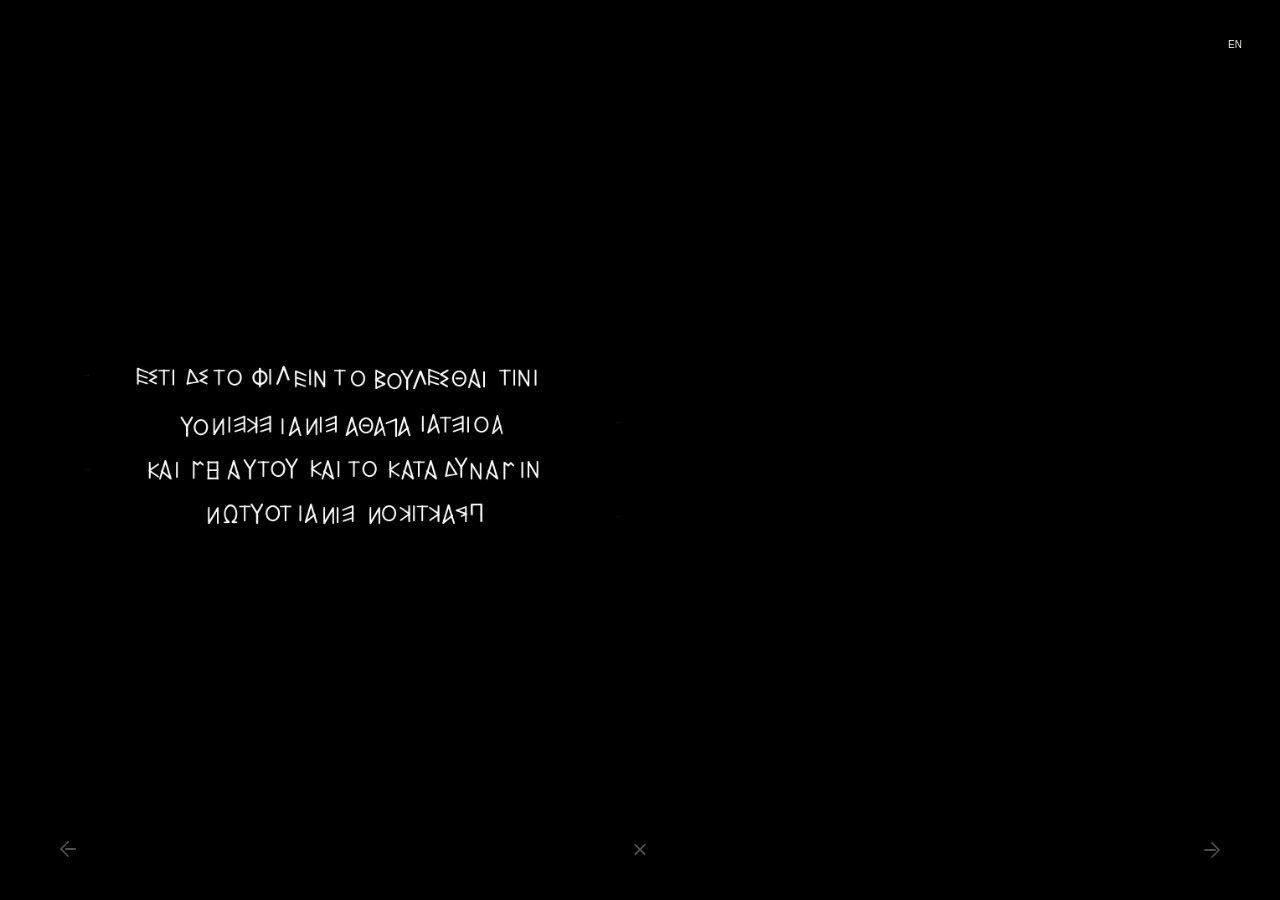
==== commit f16fd7b9: "Refresh shared navigation assets across detail pages" ====
--- a/01.html
+++ b/01.html
@@ -27,8 +27,8 @@
   <meta name="twitter:image" content="https://taejuneyoun.github.io/Love-receptor/og-preview.png">
   <script src="entry-transition.js"></script>
   <link rel="stylesheet" href="cursor.css">
-  <script src="cursor.js" defer></script>
-  <script src="mobile-navigation.js" defer></script>
+  <script src="cursor.js?v=97" defer></script>
+  <script src="mobile-navigation.js?v=97" defer></script>
   <title>Love receptor — 01</title>
   <style>
     :root { --ink: #000000; --paper: #f1f0eb; }
@@ -165,7 +165,7 @@
       * { transition: none !important; }
     }
   </style>
-  <link rel="stylesheet" href="mobile.css">
+  <link rel="stylesheet" href="mobile.css?v=97">
 </head>
 <body class="page-01">
   <main class="site-shell">
@@ -244,6 +244,9 @@
       let autoFinishing = false;
       let latestGuide = null;
       const mobileInteraction = window.matchMedia("(max-width: 820px), (hover: none) and (pointer: coarse)").matches;
+      const tabletHighlightBoost = window.matchMedia("(min-width: 744px) and (max-width: 1366px) and (min-height: 600px) and (any-pointer: coarse)").matches
+        && !/(?:^|\/)07\.html$/i.test(window.location.pathname);
+      const highResolutionHighlightBoost = window.matchMedia("(min-width: 3000px) and (min-height: 1600px)").matches;
 
       const sourceWidth = 2940;
       const sourceHeight = 1606;
@@ -643,6 +646,8 @@
         if (state.kind === "fold") maximumRate *= mobileInteraction ? 0.84 : 1.68;
         if (shortFold) maximumRate *= 0.7;
         if (mobileInteraction) maximumRate *= state.kind === "fold" ? 4 : 3;
+        if (tabletHighlightBoost && state.kind !== "fold") maximumRate *= 1.5;
+        if (highResolutionHighlightBoost) maximumRate *= 2;
         const maximumAdvance = Math.max(0.00035, maximumRate * elapsed);
 
         gestureActivated = true;
--- a/cursor.css
+++ b/cursor.css
@@ -116,10 +116,10 @@
   min-width: 20px;
   color: #000000;
   font-family: "Helvetica Neue", Helvetica, Arial, sans-serif;
-  font-size: 8px;
-  font-weight: 500;
-  line-height: 1;
-  letter-spacing: .06em;
+  font-size: var(--cursor-label-size, 8px);
+  font-weight: var(--cursor-label-weight, 500);
+  line-height: var(--cursor-label-line-height, 1);
+  letter-spacing: var(--cursor-label-letter-spacing, .06em);
   text-align: center;
   opacity: 0;
   transform: translate(-50%, -50%);
@@ -158,7 +158,7 @@
 
   .custom-cursor-label {
     min-width: 40px;
-    font-size: 16px;
+    font-size: var(--cursor-label-size, 16px);
   }
 }
 
--- a/mobile.css
+++ b/mobile.css
@@ -1,14 +1,24 @@
+@import url("https://fonts.googleapis.com/css2?family=Noto+Serif+KR:wght@400&display=swap");
+
+.translated-copy {
+  font-family: "Noto Serif KR", "Noto Serif", "Noto Serif CJK KR", Georgia, "Times New Roman", serif !important;
+  font-synthesis: none;
+}
+
 @media (max-width: 820px) {
   html,
   body {
     width: 100%;
+    min-height: 100vh;
     min-height: 100%;
     overflow: hidden;
   }
 
   .site-shell {
     width: 100%;
+    height: 100vh;
     height: 100svh;
+    min-height: 100vh;
     min-height: 100svh;
     padding: 0 38px !important;
     overflow: hidden;
@@ -162,7 +172,9 @@
     align-items: stretch !important;
     width: 100%;
     max-width: 100%;
+    height: 100vh;
     height: 100svh;
+    min-height: 100vh;
     min-height: 100svh;
     margin-inline: auto;
     padding: calc(2svh + 10px) 0 12svh !important;
@@ -172,8 +184,10 @@
   }
 
   .inscription {
+    flex: 0 0 62vh;
     flex: 0 0 62svh;
     width: 100%;
+    height: 62vh !important;
     height: 62svh !important;
     min-height: 0 !important;
     margin-inline: auto;
@@ -261,14 +275,109 @@
 
 @media (min-width: 821px) {
   .pages {
-    gap: 14px !important;
-    font-size: 18px !important;
-  }
-
-  .pages a + a::before {
-    content: none !important;
-    margin-right: 0 !important;
-  }
+    display: none !important;
+  }
+
+  .mobile-detail-navigation {
+    position: fixed;
+    left: 0;
+    right: 0;
+    bottom: 22px;
+    height: 58px;
+    z-index: 50;
+    pointer-events: none;
+    background: transparent !important;
+  }
+
+  .mobile-detail-navigation a {
+    position: absolute;
+    color: #ffffff;
+    font-size: 17px;
+    line-height: 1;
+    text-decoration: none;
+    opacity: .3;
+    pointer-events: auto;
+    display: grid;
+    place-items: center;
+    transition: opacity 120ms linear;
+  }
+
+  .mobile-detail-navigation a:hover,
+  .mobile-detail-navigation a:focus-visible,
+  .mobile-detail-navigation a.is-pressed {
+    opacity: 1;
+    outline: none;
+  }
+
+  .mobile-page-step,
+  .mobile-page-main {
+    top: 50%;
+    width: 54px;
+    height: 54px;
+  }
+
+  .mobile-page-step { transform: translateY(-50%); }
+  .mobile-page-previous { left: 42px; }
+  .mobile-page-next { right: 42px; }
+
+  .mobile-page-main {
+    left: 50%;
+    transform: translate(-50%, -50%);
+  }
+
+  .mobile-nav-icon {
+    position: relative;
+    display: block;
+    width: 17px;
+    height: 17px;
+  }
+
+  .mobile-nav-icon-previous::before,
+  .mobile-nav-icon-next::before {
+    content: "";
+    position: absolute;
+    left: 1.5px;
+    top: 2.5px;
+    width: 10px;
+    height: 10px;
+    border-left: 2px solid currentColor;
+    border-bottom: 2px solid currentColor;
+    border-radius: 1px;
+    transform: rotate(45deg);
+  }
+
+  .mobile-nav-icon-previous::after,
+  .mobile-nav-icon-next::after {
+    content: "";
+    position: absolute;
+    left: 4px;
+    top: 7.5px;
+    width: 11.5px;
+    height: 2px;
+    border-radius: 99px;
+    background: currentColor;
+  }
+
+  .mobile-nav-icon-next { transform: scaleX(-1); }
+
+  .mobile-nav-icon-close::before,
+  .mobile-nav-icon-close::after {
+    content: "";
+    position: absolute;
+    left: 7.5px;
+    top: 1px;
+    width: 2px;
+    height: 15px;
+    border-radius: 99px;
+    background: currentColor;
+  }
+
+  .mobile-nav-icon-close::before { transform: rotate(45deg); }
+  .mobile-nav-icon-close::after { transform: rotate(-45deg); }
+}
+
+@media (min-width: 821px) and (max-width: 1366px) and (min-height: 600px) and (any-pointer: coarse) {
+  .mobile-detail-navigation a { font-size: 9px; }
 }
 
 @media (max-width: 820px) and (prefers-reduced-motion: reduce) {
@@ -343,9 +452,5 @@
     font-size: clamp(24px, 1.025vw, 37px) !important;
   }
 
-  .pages {
-    bottom: 44px !important;
-    gap: 28px !important;
-    font-size: 36px !important;
-  }
-}
+  .mobile-detail-navigation { bottom: 44px; }
+}
